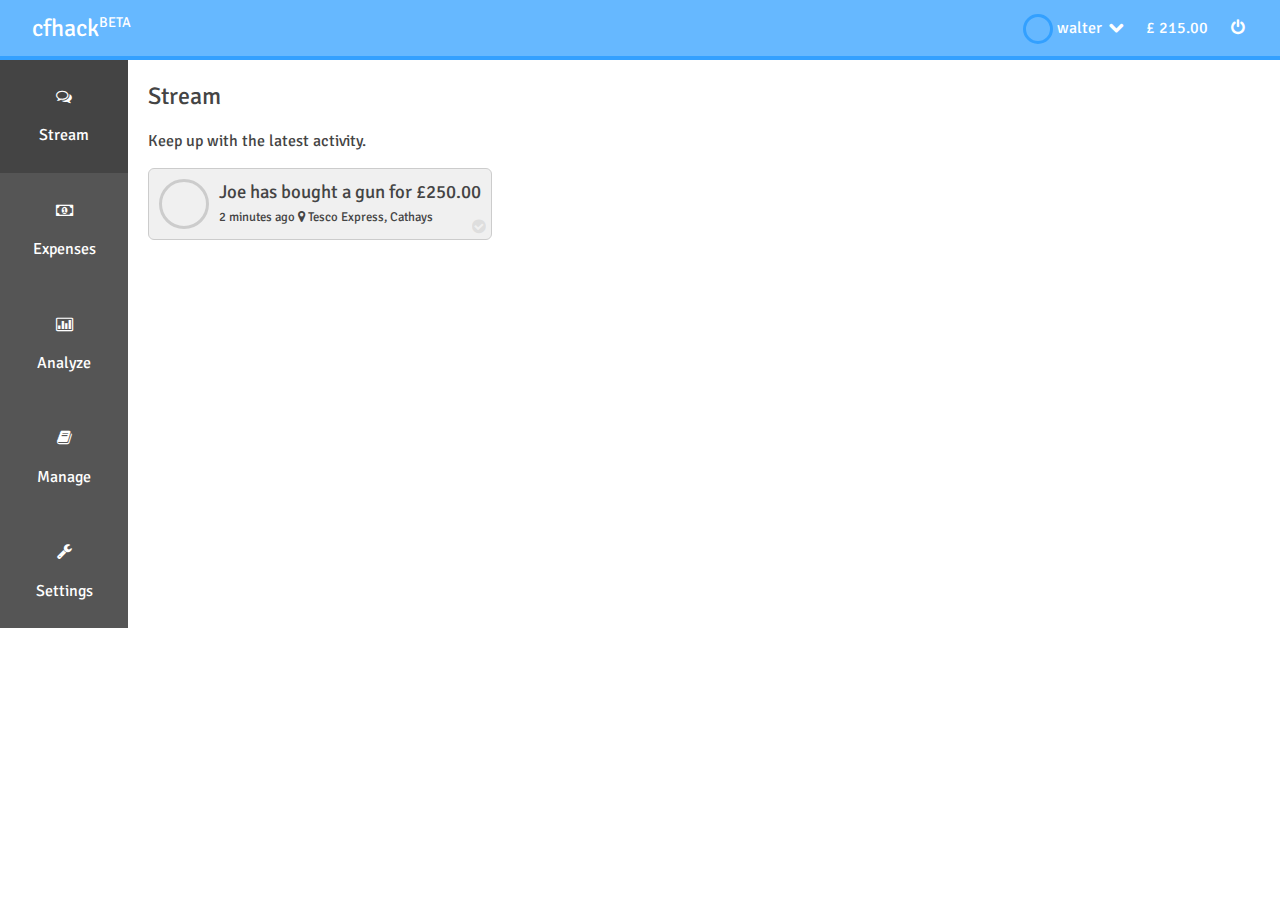
==== DDCH/template/index.html @ 466b89b8 "starting my branch" ====
<!DOCTYPE html>
<html lang="en">
<head>
	<meta charset=utf-8 />
	<title>makazi</title>
	<link rel="stylesheet" href="less/main.css">
</head>
<body>
	<div class='topbar'>
		<a class="brand" href="http://localhost/tobook.me/public/">cfhack<sup><small>BETA</small></sup></a>
		<nav>
			<ul class='nav menu'>
				<li>
					<span class="avatar" style="background: url('http://api.twitter.com/1/users/profile_image?screen_name=waltercfilho&size=bigger') no-repeat center center; background-size: 1.875em;"></span>
					<a href="#">walter <i class='icon-chevron-down'></i></a>
				</li>
				<li class='balance'>&pound; 215.00</li>
				<li class='balance'><a href="#"><i class='icon-off'></i></a></li>
			</ul>
		</nav>
	</div>
	<div class='app'>
		<div class='options'>
			<div class='option selected'>
				<p><i class='icon-comments-alt'></i></p>
				<p>Stream</p>
			</div>
			<div class='option'>
				<p><i class='icon-money'></i></p>
				<p>Expenses</p>
			</div>
			<div class='option'>
				<p><i class='icon-bar-chart'></i></p>
				<p>Analyze</p>
			</div>
			<div class='option'>
				<p><i class='icon-book'></i></p>
				<p>Manage</p>
			</div>
			<div class='option'>
				<p><i class='icon-wrench'></i></p>
				<p>Settings</p>
			</div>
		</div>
		<div class='content'>
			<h2>Stream</h2>
			<p>Keep up with the latest activity.</p>
			<div class='post'>
				<div class='post_options'>
					<span class="post_avatar" style="background: url('http://api.twitter.com/1/users/profile_image?screen_name=josephredfern&size=bigger') no-repeat center center; background-size: 3em;"></span>
				</div>
				<div class='post_content'>
					<div class='post_head'>
						<h3>Joe has bought a gun for &pound;250.00</h3>
						<small>2 minutes ago <i class='icon-map-marker'></i> Tesco Express, Cathays</small>
					</div>
				</div>
				<div class='post_actions'>
						<a href="#"><i class='icon-ok-sign'></i></a>
				</div>
			</div>
		</div>
	</div>
</body>
</html>
---- DDCH/template/less/main.css ----
@import 'normalize.css';@import 'http://fonts.googleapis.com/css?family=Signika:400,300';html,button,input,select,textarea{color:#222}body{font-size:1em;line-height:1.4}::-moz-selection{background:#b3d4fc;text-shadow:none}::selection{background:#b3d4fc;text-shadow:none}hr{display:block;height:1px;border:0;border-top:1px solid #ccc;margin:1em 0;padding:0}img{vertical-align:middle}fieldset{border:0;margin:0;padding:0}textarea{resize:vertical}.chromeframe{margin:.2em 0;background:#ccc;color:#000;padding:.2em 0}*{-webkit-font-smoothing:antialiased;-moz-box-sizing:border-box;-webkit-box-sizing:border-box;box-sizing:border-box}.ir{background-color:transparent;border:0;overflow:hidden;*text-indent:-9999px}.ir:before{content:"";display:block;width:0;height:100%}.hidden{display:none!important;visibility:hidden}.visuallyhidden{border:0;clip:rect(0 0 0 0);height:1px;margin:-1px;overflow:hidden;padding:0;position:absolute;width:1px}.visuallyhidden.focusable:active,.visuallyhidden.focusable:focus{clip:auto;height:auto;margin:0;overflow:visible;position:static;width:auto}.invisible{visibility:hidden}.clearfix:before,.clearfix:after{content:" ";display:table}.clearfix:after{clear:both}.clearfix{*zoom:1}@media print{*{background:transparent!important;color:#000!important;box-shadow:none!important;text-shadow:none!important}a,a:visited{text-decoration:underline}a[href]:after{content:" (" attr(href) ")"}abbr[title]:after{content:" (" attr(title) ")"}.ir a:after,a[href^="javascript:"]:after,a[href^="#"]:after{content:""}pre,blockquote{border:1px solid #999;page-break-inside:avoid}thead{display:table-header-group}tr,img{page-break-inside:avoid}img{max-width:100%!important}@page{margin:.5cm}p,h2,h3{orphans:3;widows:3}h2,h3{page-break-after:avoid}}.cover{-webkit-background-size:cover;-moz-background-size:cover;background-size:cover;-o-background-size:cover}*{-webkit-font-smoothing:antialiased;-moz-box-sizing:border-box;-webkit-box-sizing:border-box;box-sizing:border-box}.row{width:100%;overflow:hidden;padding-bottom:.625em}.row:last-child{padding-bottom:0}.col{overflow:hidden;float:left;margin-left:1.041666666%}@media only screen and (max-width:480px){.col{margin:0!important;width:100%!important}}.col:first-child{margin-left:0}.span1{width:7.378472223%}.span2{width:15.798611112%}.span3{width:24.218750001%}.span4{width:32.638888890000004%}.span5{width:41.059027779%}.span6{width:49.479166668000005%}.span7{width:57.899305557%}.span8{width:66.319444446%}.span9{width:74.73958333499999%}.span10{width:83.159722224%}.span11{width:91.579861113%}.span12{width:100%}/*!
 *  Font Awesome 3.0.2
 *  the iconic font designed for use with Twitter Bootstrap
 *  -------------------------------------------------------
 *  The full suite of pictographic icons, examples, and documentation
 *  can be found at: http://fortawesome.github.com/Font-Awesome/
 *
 *  License
 *  -------------------------------------------------------
 *  - The Font Awesome font is licensed under the SIL Open Font License - http://scripts.sil.org/OFL
 *  - Font Awesome CSS, LESS, and SASS files are licensed under the MIT License -
 *    http://opensource.org/licenses/mit-license.html
 *  - The Font Awesome pictograms are licensed under the CC BY 3.0 License - http://creativecommons.org/licenses/by/3.0/
 *  - Attribution is no longer required in Font Awesome 3.0, but much appreciated:
 *    "Font Awesome by Dave Gandy - http://fortawesome.github.com/Font-Awesome"

 *  Contact
 *  -------------------------------------------------------
 *  Email: dave@davegandy.com
 *  Twitter: http://twitter.com/fortaweso_me
 *  Work: Lead Product Designer @ http://kyruus.com
 */.icon-large{font-size:1.3333333333333333em;margin-top:-4px;padding-top:3px;margin-bottom:-4px;padding-bottom:3px;vertical-align:middle}.nav [class^="icon-"],.nav [class*=" icon-"]{vertical-align:inherit;margin-top:-4px;padding-top:3px;margin-bottom:-4px;padding-bottom:3px}.nav [class^="icon-"].icon-large,.nav [class*=" icon-"].icon-large{vertical-align:-25%}.nav-pills [class^="icon-"].icon-large,.nav-tabs [class^="icon-"].icon-large,.nav-pills [class*=" icon-"].icon-large,.nav-tabs [class*=" icon-"].icon-large{line-height:.75em;margin-top:-7px;padding-top:5px;margin-bottom:-5px;padding-bottom:4px}.btn [class^="icon-"].pull-left,.btn [class*=" icon-"].pull-left,.btn [class^="icon-"].pull-right,.btn [class*=" icon-"].pull-right{vertical-align:inherit}.btn [class^="icon-"].icon-large,.btn [class*=" icon-"].icon-large{margin-top:-0.5em}a [class^="icon-"],a [class*=" icon-"]{cursor:pointer}ul.icons{text-indent:-1.5em;margin-left:3em}.icon-glass{*zoom:expression(this.runtimeStyle['zoom'] = '1',this.innerHTML = '&#xf000;')}.icon-music{*zoom:expression(this.runtimeStyle['zoom'] = '1',this.innerHTML = '&#xf001;')}.icon-search{*zoom:expression(this.runtimeStyle['zoom'] = '1',this.innerHTML = '&#xf002;')}.icon-envelope{*zoom:expression(this.runtimeStyle['zoom'] = '1',this.innerHTML = '&#xf003;')}.icon-heart{*zoom:expression(this.runtimeStyle['zoom'] = '1',this.innerHTML = '&#xf004;')}.icon-star{*zoom:expression(this.runtimeStyle['zoom'] = '1',this.innerHTML = '&#xf005;')}.icon-star-empty{*zoom:expression(this.runtimeStyle['zoom'] = '1',this.innerHTML = '&#xf006;')}.icon-user{*zoom:expression(this.runtimeStyle['zoom'] = '1',this.innerHTML = '&#xf007;')}.icon-film{*zoom:expression(this.runtimeStyle['zoom'] = '1',this.innerHTML = '&#xf008;')}.icon-th-large{*zoom:expression(this.runtimeStyle['zoom'] = '1',this.innerHTML = '&#xf009;')}.icon-th{*zoom:expression(this.runtimeStyle['zoom'] = '1',this.innerHTML = '&#xf00a;')}.icon-th-list{*zoom:expression(this.runtimeStyle['zoom'] = '1',this.innerHTML = '&#xf00b;')}.icon-ok{*zoom:expression(this.runtimeStyle['zoom'] = '1',this.innerHTML = '&#xf00c;')}.icon-remove{*zoom:expression(this.runtimeStyle['zoom'] = '1',this.innerHTML = '&#xf00d;')}.icon-zoom-in{*zoom:expression(this.runtimeStyle['zoom'] = '1',this.innerHTML = '&#xf00e;')}.icon-zoom-out{*zoom:expression(this.runtimeStyle['zoom'] = '1',this.innerHTML = '&#xf010;')}.icon-off{*zoom:expression(this.runtimeStyle['zoom'] = '1',this.innerHTML = '&#xf011;')}.icon-signal{*zoom:expression(this.runtimeStyle['zoom'] = '1',this.innerHTML = '&#xf012;')}.icon-cog{*zoom:expression(this.runtimeStyle['zoom'] = '1',this.innerHTML = '&#xf013;')}.icon-trash{*zoom:expression(this.runtimeStyle['zoom'] = '1',this.innerHTML = '&#xf014;')}.icon-home{*zoom:expression(this.runtimeStyle['zoom'] = '1',this.innerHTML = '&#xf015;')}.icon-file{*zoom:expression(this.runtimeStyle['zoom'] = '1',this.innerHTML = '&#xf016;')}.icon-time{*zoom:expression(this.runtimeStyle['zoom'] = '1',this.innerHTML = '&#xf017;')}.icon-road{*zoom:expression(this.runtimeStyle['zoom'] = '1',this.innerHTML = '&#xf018;')}.icon-download-alt{*zoom:expression(this.runtimeStyle['zoom'] = '1',this.innerHTML = '&#xf019;')}.icon-download{*zoom:expression(this.runtimeStyle['zoom'] = '1',this.innerHTML = '&#xf01a;')}.icon-upload{*zoom:expression(this.runtimeStyle['zoom'] = '1',this.innerHTML = '&#xf01b;')}.icon-inbox{*zoom:expression(this.runtimeStyle['zoom'] = '1',this.innerHTML = '&#xf01c;')}.icon-play-circle{*zoom:expression(this.runtimeStyle['zoom'] = '1',this.innerHTML = '&#xf01d;')}.icon-repeat{*zoom:expression(this.runtimeStyle['zoom'] = '1',this.innerHTML = '&#xf01e;')}.icon-refresh{*zoom:expression(this.runtimeStyle['zoom'] = '1',this.innerHTML = '&#xf021;')}.icon-list-alt{*zoom:expression(this.runtimeStyle['zoom'] = '1',this.innerHTML = '&#xf022;')}.icon-lock{*zoom:expression(this.runtimeStyle['zoom'] = '1',this.innerHTML = '&#xf023;')}.icon-flag{*zoom:expression(this.runtimeStyle['zoom'] = '1',this.innerHTML = '&#xf024;')}.icon-headphones{*zoom:expression(this.runtimeStyle['zoom'] = '1',this.innerHTML = '&#xf025;')}.icon-volume-off{*zoom:expression(this.runtimeStyle['zoom'] = '1',this.innerHTML = '&#xf026;')}.icon-volume-down{*zoom:expression(this.runtimeStyle['zoom'] = '1',this.innerHTML = '&#xf027;')}.icon-volume-up{*zoom:expression(this.runtimeStyle['zoom'] = '1',this.innerHTML = '&#xf028;')}.icon-qrcode{*zoom:expression(this.runtimeStyle['zoom'] = '1',this.innerHTML = '&#xf029;')}.icon-barcode{*zoom:expression(this.runtimeStyle['zoom'] = '1',this.innerHTML = '&#xf02a;')}.icon-tag{*zoom:expression(this.runtimeStyle['zoom'] = '1',this.innerHTML = '&#xf02b;')}.icon-tags{*zoom:expression(this.runtimeStyle['zoom'] = '1',this.innerHTML = '&#xf02c;')}.icon-book{*zoom:expression(this.runtimeStyle['zoom'] = '1',this.innerHTML = '&#xf02d;')}.icon-bookmark{*zoom:expression(this.runtimeStyle['zoom'] = '1',this.innerHTML = '&#xf02e;')}.icon-print{*zoom:expression(this.runtimeStyle['zoom'] = '1',this.innerHTML = '&#xf02f;')}.icon-camera{*zoom:expression(this.runtimeStyle['zoom'] = '1',this.innerHTML = '&#xf030;')}.icon-font{*zoom:expression(this.runtimeStyle['zoom'] = '1',this.innerHTML = '&#xf031;')}.icon-bold{*zoom:expression(this.runtimeStyle['zoom'] = '1',this.innerHTML = '&#xf032;')}.icon-italic{*zoom:expression(this.runtimeStyle['zoom'] = '1',this.innerHTML = '&#xf033;')}.icon-text-height{*zoom:expression(this.runtimeStyle['zoom'] = '1',this.innerHTML = '&#xf034;')}.icon-text-width{*zoom:expression(this.runtimeStyle['zoom'] = '1',this.innerHTML = '&#xf035;')}.icon-align-left{*zoom:expression(this.runtimeStyle['zoom'] = '1',this.innerHTML = '&#xf036;')}.icon-align-center{*zoom:expression(this.runtimeStyle['zoom'] = '1',this.innerHTML = '&#xf037;')}.icon-align-right{*zoom:expression(this.runtimeStyle['zoom'] = '1',this.innerHTML = '&#xf038;')}.icon-align-justify{*zoom:expression(this.runtimeStyle['zoom'] = '1',this.innerHTML = '&#xf039;')}.icon-list{*zoom:expression(this.runtimeStyle['zoom'] = '1',this.innerHTML = '&#xf03a;')}.icon-indent-left{*zoom:expression(this.runtimeStyle['zoom'] = '1',this.innerHTML = '&#xf03b;')}.icon-indent-right{*zoom:expression(this.runtimeStyle['zoom'] = '1',this.innerHTML = '&#xf03c;')}.icon-facetime-video{*zoom:expression(this.runtimeStyle['zoom'] = '1',this.innerHTML = '&#xf03d;')}.icon-picture{*zoom:expression(this.runtimeStyle['zoom'] = '1',this.innerHTML = '&#xf03e;')}.icon-pencil{*zoom:expression(this.runtimeStyle['zoom'] = '1',this.innerHTML = '&#xf040;')}.icon-map-marker{*zoom:expression(this.runtimeStyle['zoom'] = '1',this.innerHTML = '&#xf041;')}.icon-adjust{*zoom:expression(this.runtimeStyle['zoom'] = '1',this.innerHTML = '&#xf042;')}.icon-tint{*zoom:expression(this.runtimeStyle['zoom'] = '1',this.innerHTML = '&#xf043;')}.icon-edit{*zoom:expression(this.runtimeStyle['zoom'] = '1',this.innerHTML = '&#xf044;')}.icon-share{*zoom:expression(this.runtimeStyle['zoom'] = '1',this.innerHTML = '&#xf045;')}.icon-check{*zoom:expression(this.runtimeStyle['zoom'] = '1',this.innerHTML = '&#xf046;')}.icon-move{*zoom:expression(this.runtimeStyle['zoom'] = '1',this.innerHTML = '&#xf047;')}.icon-step-backward{*zoom:expression(this.runtimeStyle['zoom'] = '1',this.innerHTML = '&#xf048;')}.icon-fast-backward{*zoom:expression(this.runtimeStyle['zoom'] = '1',this.innerHTML = '&#xf049;')}.icon-backward{*zoom:expression(this.runtimeStyle['zoom'] = '1',this.innerHTML = '&#xf04a;')}.icon-play{*zoom:expression(this.runtimeStyle['zoom'] = '1',this.innerHTML = '&#xf04b;')}.icon-pause{*zoom:expression(this.runtimeStyle['zoom'] = '1',this.innerHTML = '&#xf04c;')}.icon-stop{*zoom:expression(this.runtimeStyle['zoom'] = '1',this.innerHTML = '&#xf04d;')}.icon-forward{*zoom:expression(this.runtimeStyle['zoom'] = '1',this.innerHTML = '&#xf04e;')}.icon-fast-forward{*zoom:expression(this.runtimeStyle['zoom'] = '1',this.innerHTML = '&#xf050;')}.icon-step-forward{*zoom:expression(this.runtimeStyle['zoom'] = '1',this.innerHTML = '&#xf051;')}.icon-eject{*zoom:expression(this.runtimeStyle['zoom'] = '1',this.innerHTML = '&#xf052;')}.icon-chevron-left{*zoom:expression(this.runtimeStyle['zoom'] = '1',this.innerHTML = '&#xf053;')}.icon-chevron-right{*zoom:expression(this.runtimeStyle['zoom'] = '1',this.innerHTML = '&#xf054;')}.icon-plus-sign{*zoom:expression(this.runtimeStyle['zoom'] = '1',this.innerHTML = '&#xf055;')}.icon-minus-sign{*zoom:expression(this.runtimeStyle['zoom'] = '1',this.innerHTML = '&#xf056;')}.icon-remove-sign{*zoom:expression(this.runtimeStyle['zoom'] = '1',this.innerHTML = '&#xf057;')}.icon-ok-sign{*zoom:expression(this.runtimeStyle['zoom'] = '1',this.innerHTML = '&#xf058;')}.icon-question-sign{*zoom:expression(this.runtimeStyle['zoom'] = '1',this.innerHTML = '&#xf059;')}.icon-info-sign{*zoom:expression(this.runtimeStyle['zoom'] = '1',this.innerHTML = '&#xf05a;')}.icon-screenshot{*zoom:expression(this.runtimeStyle['zoom'] = '1',this.innerHTML = '&#xf05b;')}.icon-remove-circle{*zoom:expression(this.runtimeStyle['zoom'] = '1',this.innerHTML = '&#xf05c;')}.icon-ok-circle{*zoom:expression(this.runtimeStyle['zoom'] = '1',this.innerHTML = '&#xf05d;')}.icon-ban-circle{*zoom:expression(this.runtimeStyle['zoom'] = '1',this.innerHTML = '&#xf05e;')}.icon-arrow-left{*zoom:expression(this.runtimeStyle['zoom'] = '1',this.innerHTML = '&#xf060;')}.icon-arrow-right{*zoom:expression(this.runtimeStyle['zoom'] = '1',this.innerHTML = '&#xf061;')}.icon-arrow-up{*zoom:expression(this.runtimeStyle['zoom'] = '1',this.innerHTML = '&#xf062;')}.icon-arrow-down{*zoom:expression(this.runtimeStyle['zoom'] = '1',this.innerHTML = '&#xf063;')}.icon-share-alt{*zoom:expression(this.runtimeStyle['zoom'] = '1',this.innerHTML = '&#xf064;')}.icon-resize-full{*zoom:expression(this.runtimeStyle['zoom'] = '1',this.innerHTML = '&#xf065;')}.icon-resize-small{*zoom:expression(this.runtimeStyle['zoom'] = '1',this.innerHTML = '&#xf066;')}.icon-plus{*zoom:expression(this.runtimeStyle['zoom'] = '1',this.innerHTML = '&#xf067;')}.icon-minus{*zoom:expression(this.runtimeStyle['zoom'] = '1',this.innerHTML = '&#xf068;')}.icon-asterisk{*zoom:expression(this.runtimeStyle['zoom'] = '1',this.innerHTML = '&#xf069;')}.icon-exclamation-sign{*zoom:expression(this.runtimeStyle['zoom'] = '1',this.innerHTML = '&#xf06a;')}.icon-gift{*zoom:expression(this.runtimeStyle['zoom'] = '1',this.innerHTML = '&#xf06b;')}.icon-leaf{*zoom:expression(this.runtimeStyle['zoom'] = '1',this.innerHTML = '&#xf06c;')}.icon-fire{*zoom:expression(this.runtimeStyle['zoom'] = '1',this.innerHTML = '&#xf06d;')}.icon-eye-open{*zoom:expression(this.runtimeStyle['zoom'] = '1',this.innerHTML = '&#xf06e;')}.icon-eye-close{*zoom:expression(this.runtimeStyle['zoom'] = '1',this.innerHTML = '&#xf070;')}.icon-warning-sign{*zoom:expression(this.runtimeStyle['zoom'] = '1',this.innerHTML = '&#xf071;')}.icon-plane{*zoom:expression(this.runtimeStyle['zoom'] = '1',this.innerHTML = '&#xf072;')}.icon-calendar{*zoom:expression(this.runtimeStyle['zoom'] = '1',this.innerHTML = '&#xf073;')}.icon-random{*zoom:expression(this.runtimeStyle['zoom'] = '1',this.innerHTML = '&#xf074;')}.icon-comment{*zoom:expression(this.runtimeStyle['zoom'] = '1',this.innerHTML = '&#xf075;')}.icon-magnet{*zoom:expression(this.runtimeStyle['zoom'] = '1',this.innerHTML = '&#xf076;')}.icon-chevron-up{*zoom:expression(this.runtimeStyle['zoom'] = '1',this.innerHTML = '&#xf077;')}.icon-chevron-down{*zoom:expression(this.runtimeStyle['zoom'] = '1',this.innerHTML = '&#xf078;')}.icon-retweet{*zoom:expression(this.runtimeStyle['zoom'] = '1',this.innerHTML = '&#xf079;')}.icon-shopping-cart{*zoom:expression(this.runtimeStyle['zoom'] = '1',this.innerHTML = '&#xf07a;')}.icon-folder-close{*zoom:expression(this.runtimeStyle['zoom'] = '1',this.innerHTML = '&#xf07b;')}.icon-folder-open{*zoom:expression(this.runtimeStyle['zoom'] = '1',this.innerHTML = '&#xf07c;')}.icon-resize-vertical{*zoom:expression(this.runtimeStyle['zoom'] = '1',this.innerHTML = '&#xf07d;')}.icon-resize-horizontal{*zoom:expression(this.runtimeStyle['zoom'] = '1',this.innerHTML = '&#xf07e;')}.icon-bar-chart{*zoom:expression(this.runtimeStyle['zoom'] = '1',this.innerHTML = '&#xf080;')}.icon-twitter-sign{*zoom:expression(this.runtimeStyle['zoom'] = '1',this.innerHTML = '&#xf081;')}.icon-facebook-sign{*zoom:expression(this.runtimeStyle['zoom'] = '1',this.innerHTML = '&#xf082;')}.icon-camera-retro{*zoom:expression(this.runtimeStyle['zoom'] = '1',this.innerHTML = '&#xf083;')}.icon-key{*zoom:expression(this.runtimeStyle['zoom'] = '1',this.innerHTML = '&#xf084;')}.icon-cogs{*zoom:expression(this.runtimeStyle['zoom'] = '1',this.innerHTML = '&#xf085;')}.icon-comments{*zoom:expression(this.runtimeStyle['zoom'] = '1',this.innerHTML = '&#xf086;')}.icon-thumbs-up{*zoom:expression(this.runtimeStyle['zoom'] = '1',this.innerHTML = '&#xf087;')}.icon-thumbs-down{*zoom:expression(this.runtimeStyle['zoom'] = '1',this.innerHTML = '&#xf088;')}.icon-star-half{*zoom:expression(this.runtimeStyle['zoom'] = '1',this.innerHTML = '&#xf089;')}.icon-heart-empty{*zoom:expression(this.runtimeStyle['zoom'] = '1',this.innerHTML = '&#xf08a;')}.icon-signout{*zoom:expression(this.runtimeStyle['zoom'] = '1',this.innerHTML = '&#xf08b;')}.icon-linkedin-sign{*zoom:expression(this.runtimeStyle['zoom'] = '1',this.innerHTML = '&#xf08c;')}.icon-pushpin{*zoom:expression(this.runtimeStyle['zoom'] = '1',this.innerHTML = '&#xf08d;')}.icon-external-link{*zoom:expression(this.runtimeStyle['zoom'] = '1',this.innerHTML = '&#xf08e;')}.icon-signin{*zoom:expression(this.runtimeStyle['zoom'] = '1',this.innerHTML = '&#xf090;')}.icon-trophy{*zoom:expression(this.runtimeStyle['zoom'] = '1',this.innerHTML = '&#xf091;')}.icon-github-sign{*zoom:expression(this.runtimeStyle['zoom'] = '1',this.innerHTML = '&#xf092;')}.icon-upload-alt{*zoom:expression(this.runtimeStyle['zoom'] = '1',this.innerHTML = '&#xf093;')}.icon-lemon{*zoom:expression(this.runtimeStyle['zoom'] = '1',this.innerHTML = '&#xf094;')}.icon-phone{*zoom:expression(this.runtimeStyle['zoom'] = '1',this.innerHTML = '&#xf095;')}.icon-check-empty{*zoom:expression(this.runtimeStyle['zoom'] = '1',this.innerHTML = '&#xf096;')}.icon-bookmark-empty{*zoom:expression(this.runtimeStyle['zoom'] = '1',this.innerHTML = '&#xf097;')}.icon-phone-sign{*zoom:expression(this.runtimeStyle['zoom'] = '1',this.innerHTML = '&#xf098;')}.icon-twitter{*zoom:expression(this.runtimeStyle['zoom'] = '1',this.innerHTML = '&#xf099;')}.icon-facebook{*zoom:expression(this.runtimeStyle['zoom'] = '1',this.innerHTML = '&#xf09a;')}.icon-github{*zoom:expression(this.runtimeStyle['zoom'] = '1',this.innerHTML = '&#xf09b;')}.icon-unlock{*zoom:expression(this.runtimeStyle['zoom'] = '1',this.innerHTML = '&#xf09c;')}.icon-credit-card{*zoom:expression(this.runtimeStyle['zoom'] = '1',this.innerHTML = '&#xf09d;')}.icon-rss{*zoom:expression(this.runtimeStyle['zoom'] = '1',this.innerHTML = '&#xf09e;')}.icon-hdd{*zoom:expression(this.runtimeStyle['zoom'] = '1',this.innerHTML = '&#xf0a0;')}.icon-bullhorn{*zoom:expression(this.runtimeStyle['zoom'] = '1',this.innerHTML = '&#xf0a1;')}.icon-bell{*zoom:expression(this.runtimeStyle['zoom'] = '1',this.innerHTML = '&#xf0a2;')}.icon-certificate{*zoom:expression(this.runtimeStyle['zoom'] = '1',this.innerHTML = '&#xf0a3;')}.icon-hand-right{*zoom:expression(this.runtimeStyle['zoom'] = '1',this.innerHTML = '&#xf0a4;')}.icon-hand-left{*zoom:expression(this.runtimeStyle['zoom'] = '1',this.innerHTML = '&#xf0a5;')}.icon-hand-up{*zoom:expression(this.runtimeStyle['zoom'] = '1',this.innerHTML = '&#xf0a6;')}.icon-hand-down{*zoom:expression(this.runtimeStyle['zoom'] = '1',this.innerHTML = '&#xf0a7;')}.icon-circle-arrow-left{*zoom:expression(this.runtimeStyle['zoom'] = '1',this.innerHTML = '&#xf0a8;')}.icon-circle-arrow-right{*zoom:expression(this.runtimeStyle['zoom'] = '1',this.innerHTML = '&#xf0a9;')}.icon-circle-arrow-up{*zoom:expression(this.runtimeStyle['zoom'] = '1',this.innerHTML = '&#xf0aa;')}.icon-circle-arrow-down{*zoom:expression(this.runtimeStyle['zoom'] = '1',this.innerHTML = '&#xf0ab;')}.icon-globe{*zoom:expression(this.runtimeStyle['zoom'] = '1',this.innerHTML = '&#xf0ac;')}.icon-wrench{*zoom:expression(this.runtimeStyle['zoom'] = '1',this.innerHTML = '&#xf0ad;')}.icon-tasks{*zoom:expression(this.runtimeStyle['zoom'] = '1',this.innerHTML = '&#xf0ae;')}.icon-filter{*zoom:expression(this.runtimeStyle['zoom'] = '1',this.innerHTML = '&#xf0b0;')}.icon-briefcase{*zoom:expression(this.runtimeStyle['zoom'] = '1',this.innerHTML = '&#xf0b1;')}.icon-fullscreen{*zoom:expression(this.runtimeStyle['zoom'] = '1',this.innerHTML = '&#xf0b2;')}.icon-group{*zoom:expression(this.runtimeStyle['zoom'] = '1',this.innerHTML = '&#xf0c0;')}.icon-link{*zoom:expression(this.runtimeStyle['zoom'] = '1',this.innerHTML = '&#xf0c1;')}.icon-cloud{*zoom:expression(this.runtimeStyle['zoom'] = '1',this.innerHTML = '&#xf0c2;')}.icon-beaker{*zoom:expression(this.runtimeStyle['zoom'] = '1',this.innerHTML = '&#xf0c3;')}.icon-cut{*zoom:expression(this.runtimeStyle['zoom'] = '1',this.innerHTML = '&#xf0c4;')}.icon-copy{*zoom:expression(this.runtimeStyle['zoom'] = '1',this.innerHTML = '&#xf0c5;')}.icon-paper-clip{*zoom:expression(this.runtimeStyle['zoom'] = '1',this.innerHTML = '&#xf0c6;')}.icon-save{*zoom:expression(this.runtimeStyle['zoom'] = '1',this.innerHTML = '&#xf0c7;')}.icon-sign-blank{*zoom:expression(this.runtimeStyle['zoom'] = '1',this.innerHTML = '&#xf0c8;')}.icon-reorder{*zoom:expression(this.runtimeStyle['zoom'] = '1',this.innerHTML = '&#xf0c9;')}.icon-list-ul{*zoom:expression(this.runtimeStyle['zoom'] = '1',this.innerHTML = '&#xf0ca;')}.icon-list-ol{*zoom:expression(this.runtimeStyle['zoom'] = '1',this.innerHTML = '&#xf0cb;')}.icon-strikethrough{*zoom:expression(this.runtimeStyle['zoom'] = '1',this.innerHTML = '&#xf0cc;')}.icon-underline{*zoom:expression(this.runtimeStyle['zoom'] = '1',this.innerHTML = '&#xf0cd;')}.icon-table{*zoom:expression(this.runtimeStyle['zoom'] = '1',this.innerHTML = '&#xf0ce;')}.icon-magic{*zoom:expression(this.runtimeStyle['zoom'] = '1',this.innerHTML = '&#xf0d0;')}.icon-truck{*zoom:expression(this.runtimeStyle['zoom'] = '1',this.innerHTML = '&#xf0d1;')}.icon-pinterest{*zoom:expression(this.runtimeStyle['zoom'] = '1',this.innerHTML = '&#xf0d2;')}.icon-pinterest-sign{*zoom:expression(this.runtimeStyle['zoom'] = '1',this.innerHTML = '&#xf0d3;')}.icon-google-plus-sign{*zoom:expression(this.runtimeStyle['zoom'] = '1',this.innerHTML = '&#xf0d4;')}.icon-google-plus{*zoom:expression(this.runtimeStyle['zoom'] = '1',this.innerHTML = '&#xf0d5;')}.icon-money{*zoom:expression(this.runtimeStyle['zoom'] = '1',this.innerHTML = '&#xf0d6;')}.icon-caret-down{*zoom:expression(this.runtimeStyle['zoom'] = '1',this.innerHTML = '&#xf0d7;')}.icon-caret-up{*zoom:expression(this.runtimeStyle['zoom'] = '1',this.innerHTML = '&#xf0d8;')}.icon-caret-left{*zoom:expression(this.runtimeStyle['zoom'] = '1',this.innerHTML = '&#xf0d9;')}.icon-caret-right{*zoom:expression(this.runtimeStyle['zoom'] = '1',this.innerHTML = '&#xf0da;')}.icon-columns{*zoom:expression(this.runtimeStyle['zoom'] = '1',this.innerHTML = '&#xf0db;')}.icon-sort{*zoom:expression(this.runtimeStyle['zoom'] = '1',this.innerHTML = '&#xf0dc;')}.icon-sort-down{*zoom:expression(this.runtimeStyle['zoom'] = '1',this.innerHTML = '&#xf0dd;')}.icon-sort-up{*zoom:expression(this.runtimeStyle['zoom'] = '1',this.innerHTML = '&#xf0de;')}.icon-envelope-alt{*zoom:expression(this.runtimeStyle['zoom'] = '1',this.innerHTML = '&#xf0e0;')}.icon-linkedin{*zoom:expression(this.runtimeStyle['zoom'] = '1',this.innerHTML = '&#xf0e1;')}.icon-undo{*zoom:expression(this.runtimeStyle['zoom'] = '1',this.innerHTML = '&#xf0e2;')}.icon-legal{*zoom:expression(this.runtimeStyle['zoom'] = '1',this.innerHTML = '&#xf0e3;')}.icon-dashboard{*zoom:expression(this.runtimeStyle['zoom'] = '1',this.innerHTML = '&#xf0e4;')}.icon-comment-alt{*zoom:expression(this.runtimeStyle['zoom'] = '1',this.innerHTML = '&#xf0e5;')}.icon-comments-alt{*zoom:expression(this.runtimeStyle['zoom'] = '1',this.innerHTML = '&#xf0e6;')}.icon-bolt{*zoom:expression(this.runtimeStyle['zoom'] = '1',this.innerHTML = '&#xf0e7;')}.icon-sitemap{*zoom:expression(this.runtimeStyle['zoom'] = '1',this.innerHTML = '&#xf0e8;')}.icon-umbrella{*zoom:expression(this.runtimeStyle['zoom'] = '1',this.innerHTML = '&#xf0e9;')}.icon-paste{*zoom:expression(this.runtimeStyle['zoom'] = '1',this.innerHTML = '&#xf0ea;')}.icon-lightbulb{*zoom:expression(this.runtimeStyle['zoom'] = '1',this.innerHTML = '&#xf0eb;')}.icon-exchange{*zoom:expression(this.runtimeStyle['zoom'] = '1',this.innerHTML = '&#xf0ec;')}.icon-cloud-download{*zoom:expression(this.runtimeStyle['zoom'] = '1',this.innerHTML = '&#xf0ed;')}.icon-cloud-upload{*zoom:expression(this.runtimeStyle['zoom'] = '1',this.innerHTML = '&#xf0ee;')}.icon-user-md{*zoom:expression(this.runtimeStyle['zoom'] = '1',this.innerHTML = '&#xf0f0;')}.icon-stethoscope{*zoom:expression(this.runtimeStyle['zoom'] = '1',this.innerHTML = '&#xf0f1;')}.icon-suitcase{*zoom:expression(this.runtimeStyle['zoom'] = '1',this.innerHTML = '&#xf0f2;')}.icon-bell-alt{*zoom:expression(this.runtimeStyle['zoom'] = '1',this.innerHTML = '&#xf0f3;')}.icon-coffee{*zoom:expression(this.runtimeStyle['zoom'] = '1',this.innerHTML = '&#xf0f4;')}.icon-food{*zoom:expression(this.runtimeStyle['zoom'] = '1',this.innerHTML = '&#xf0f5;')}.icon-file-alt{*zoom:expression(this.runtimeStyle['zoom'] = '1',this.innerHTML = '&#xf0f6;')}.icon-building{*zoom:expression(this.runtimeStyle['zoom'] = '1',this.innerHTML = '&#xf0f7;')}.icon-hospital{*zoom:expression(this.runtimeStyle['zoom'] = '1',this.innerHTML = '&#xf0f8;')}.icon-ambulance{*zoom:expression(this.runtimeStyle['zoom'] = '1',this.innerHTML = '&#xf0f9;')}.icon-medkit{*zoom:expression(this.runtimeStyle['zoom'] = '1',this.innerHTML = '&#xf0fa;')}.icon-fighter-jet{*zoom:expression(this.runtimeStyle['zoom'] = '1',this.innerHTML = '&#xf0fb;')}.icon-beer{*zoom:expression(this.runtimeStyle['zoom'] = '1',this.innerHTML = '&#xf0fc;')}.icon-h-sign{*zoom:expression(this.runtimeStyle['zoom'] = '1',this.innerHTML = '&#xf0fd;')}.icon-plus-sign-alt{*zoom:expression(this.runtimeStyle['zoom'] = '1',this.innerHTML = '&#xf0fe;')}.icon-double-angle-left{*zoom:expression(this.runtimeStyle['zoom'] = '1',this.innerHTML = '&#xf100;')}.icon-double-angle-right{*zoom:expression(this.runtimeStyle['zoom'] = '1',this.innerHTML = '&#xf101;')}.icon-double-angle-up{*zoom:expression(this.runtimeStyle['zoom'] = '1',this.innerHTML = '&#xf102;')}.icon-double-angle-down{*zoom:expression(this.runtimeStyle['zoom'] = '1',this.innerHTML = '&#xf103;')}.icon-angle-left{*zoom:expression(this.runtimeStyle['zoom'] = '1',this.innerHTML = '&#xf104;')}.icon-angle-right{*zoom:expression(this.runtimeStyle['zoom'] = '1',this.innerHTML = '&#xf105;')}.icon-angle-up{*zoom:expression(this.runtimeStyle['zoom'] = '1',this.innerHTML = '&#xf106;')}.icon-angle-down{*zoom:expression(this.runtimeStyle['zoom'] = '1',this.innerHTML = '&#xf107;')}.icon-desktop{*zoom:expression(this.runtimeStyle['zoom'] = '1',this.innerHTML = '&#xf108;')}.icon-laptop{*zoom:expression(this.runtimeStyle['zoom'] = '1',this.innerHTML = '&#xf109;')}.icon-tablet{*zoom:expression(this.runtimeStyle['zoom'] = '1',this.innerHTML = '&#xf10a;')}.icon-mobile-phone{*zoom:expression(this.runtimeStyle['zoom'] = '1',this.innerHTML = '&#xf10b;')}.icon-circle-blank{*zoom:expression(this.runtimeStyle['zoom'] = '1',this.innerHTML = '&#xf10c;')}.icon-quote-left{*zoom:expression(this.runtimeStyle['zoom'] = '1',this.innerHTML = '&#xf10d;')}.icon-quote-right{*zoom:expression(this.runtimeStyle['zoom'] = '1',this.innerHTML = '&#xf10e;')}.icon-spinner{*zoom:expression(this.runtimeStyle['zoom'] = '1',this.innerHTML = '&#xf110;')}.icon-circle{*zoom:expression(this.runtimeStyle['zoom'] = '1',this.innerHTML = '&#xf111;')}.icon-reply{*zoom:expression(this.runtimeStyle['zoom'] = '1',this.innerHTML = '&#xf112;')}.icon-github-alt{*zoom:expression(this.runtimeStyle['zoom'] = '1',this.innerHTML = '&#xf113;')}.icon-folder-close-alt{*zoom:expression(this.runtimeStyle['zoom'] = '1',this.innerHTML = '&#xf114;')}.icon-folder-open-alt{*zoom:expression(this.runtimeStyle['zoom'] = '1',this.innerHTML = '&#xf115;')}/*!
 *  Font Awesome 3.0.2
 *  the iconic font designed for use with Twitter Bootstrap
 *  -------------------------------------------------------
 *  The full suite of pictographic icons, examples, and documentation
 *  can be found at: http://fortawesome.github.com/Font-Awesome/
 *
 *  License
 *  -------------------------------------------------------
 *  - The Font Awesome font is licensed under the SIL Open Font License - http://scripts.sil.org/OFL
 *  - Font Awesome CSS, LESS, and SASS files are licensed under the MIT License -
 *    http://opensource.org/licenses/mit-license.html
 *  - The Font Awesome pictograms are licensed under the CC BY 3.0 License - http://creativecommons.org/licenses/by/3.0/
 *  - Attribution is no longer required in Font Awesome 3.0, but much appreciated:
 *    "Font Awesome by Dave Gandy - http://fortawesome.github.com/Font-Awesome"

 *  Contact
 *  -------------------------------------------------------
 *  Email: dave@davegandy.com
 *  Twitter: http://twitter.com/fortaweso_me
 *  Work: Lead Product Designer @ http://kyruus.com
 */@font-face{font-family:'FontAwesome';src:url('../font/fontawesome-webfont.eot?v=3.0.1');src:url('../font/fontawesome-webfont.eot?#iefix&v=3.0.1') format('embedded-opentype'),url('../font/fontawesome-webfont.woff?v=3.0.1') format('woff'),url('../font/fontawesome-webfont.ttf?v=3.0.1') format('truetype');font-weight:normal;font-style:normal}[class^="icon-"],[class*=" icon-"]{font-family:FontAwesome;font-weight:normal;font-style:normal;text-decoration:inherit;-webkit-font-smoothing:antialiased;display:inline;width:auto;height:auto;line-height:normal;vertical-align:baseline;background-image:none;background-position:0 0;background-repeat:repeat;margin-top:0}.icon-white,.nav-pills>.active>a>[class^="icon-"],.nav-pills>.active>a>[class*=" icon-"],.nav-list>.active>a>[class^="icon-"],.nav-list>.active>a>[class*=" icon-"],.navbar-inverse .nav>.active>a>[class^="icon-"],.navbar-inverse .nav>.active>a>[class*=" icon-"],.dropdown-menu>li>a:hover>[class^="icon-"],.dropdown-menu>li>a:hover>[class*=" icon-"],.dropdown-menu>.active>a>[class^="icon-"],.dropdown-menu>.active>a>[class*=" icon-"],.dropdown-submenu:hover>a>[class^="icon-"],.dropdown-submenu:hover>a>[class*=" icon-"]{background-image:none}[class^="icon-"]:before,[class*=" icon-"]:before{text-decoration:inherit;display:inline-block;speak:none}a [class^="icon-"],a [class*=" icon-"]{display:inline-block}.icon-large:before{vertical-align:-10%;font-size:1.3333333333333333em}.btn [class^="icon-"],.nav [class^="icon-"],.btn [class*=" icon-"],.nav [class*=" icon-"]{display:inline}.btn [class^="icon-"].icon-large,.nav [class^="icon-"].icon-large,.btn [class*=" icon-"].icon-large,.nav [class*=" icon-"].icon-large{line-height:.9em}.btn [class^="icon-"].icon-spin,.nav [class^="icon-"].icon-spin,.btn [class*=" icon-"].icon-spin,.nav [class*=" icon-"].icon-spin{display:inline-block}.nav-tabs [class^="icon-"],.nav-pills [class^="icon-"],.nav-tabs [class*=" icon-"],.nav-pills [class*=" icon-"],.nav-tabs [class^="icon-"].icon-large,.nav-pills [class^="icon-"].icon-large,.nav-tabs [class*=" icon-"].icon-large,.nav-pills [class*=" icon-"].icon-large{line-height:.9em}li [class^="icon-"],.nav li [class^="icon-"],li [class*=" icon-"],.nav li [class*=" icon-"]{display:inline-block;width:1.25em;text-align:center}li [class^="icon-"].icon-large,.nav li [class^="icon-"].icon-large,li [class*=" icon-"].icon-large,.nav li [class*=" icon-"].icon-large{width:1.5625em}ul.icons{list-style-type:none;text-indent:-0.75em}ul.icons li [class^="icon-"],ul.icons li [class*=" icon-"]{width:.75em}.icon-muted{color:#eee}.icon-border{border:solid 1px #eee;padding:.2em .25em .15em;-webkit-border-radius:3px;-moz-border-radius:3px;border-radius:3px}.icon-2x{font-size:2em}.icon-2x.icon-border{border-width:2px;-webkit-border-radius:4px;-moz-border-radius:4px;border-radius:4px}.icon-3x{font-size:3em}.icon-3x.icon-border{border-width:3px;-webkit-border-radius:5px;-moz-border-radius:5px;border-radius:5px}.icon-4x{font-size:4em}.icon-4x.icon-border{border-width:4px;-webkit-border-radius:6px;-moz-border-radius:6px;border-radius:6px}.pull-right{float:right}.pull-left{float:left}[class^="icon-"].pull-left,[class*=" icon-"].pull-left{margin-right:.3em}[class^="icon-"].pull-right,[class*=" icon-"].pull-right{margin-left:.3em}.btn [class^="icon-"].pull-left.icon-2x,.btn [class*=" icon-"].pull-left.icon-2x,.btn [class^="icon-"].pull-right.icon-2x,.btn [class*=" icon-"].pull-right.icon-2x{margin-top:.18em}.btn [class^="icon-"].icon-spin.icon-large,.btn [class*=" icon-"].icon-spin.icon-large{line-height:.8em}.btn.btn-small [class^="icon-"].pull-left.icon-2x,.btn.btn-small [class*=" icon-"].pull-left.icon-2x,.btn.btn-small [class^="icon-"].pull-right.icon-2x,.btn.btn-small [class*=" icon-"].pull-right.icon-2x{margin-top:.25em}.btn.btn-large [class^="icon-"],.btn.btn-large [class*=" icon-"]{margin-top:0}.btn.btn-large [class^="icon-"].pull-left.icon-2x,.btn.btn-large [class*=" icon-"].pull-left.icon-2x,.btn.btn-large [class^="icon-"].pull-right.icon-2x,.btn.btn-large [class*=" icon-"].pull-right.icon-2x{margin-top:.05em}.btn.btn-large [class^="icon-"].pull-left.icon-2x,.btn.btn-large [class*=" icon-"].pull-left.icon-2x{margin-right:.2em}.btn.btn-large [class^="icon-"].pull-right.icon-2x,.btn.btn-large [class*=" icon-"].pull-right.icon-2x{margin-left:.2em}.icon-spin{display:inline-block;-moz-animation:spin 2s infinite linear;-o-animation:spin 2s infinite linear;-webkit-animation:spin 2s infinite linear;animation:spin 2s infinite linear}@-moz-keyframes spin{0%{-moz-transform:rotate(0deg)}100%{-moz-transform:rotate(359deg)}}@-webkit-keyframes spin{0%{-webkit-transform:rotate(0deg)}100%{-webkit-transform:rotate(359deg)}}@-o-keyframes spin{0%{-o-transform:rotate(0deg)}100%{-o-transform:rotate(359deg)}}@-ms-keyframes spin{0%{-ms-transform:rotate(0deg)}100%{-ms-transform:rotate(359deg)}}@keyframes spin{0%{transform:rotate(0deg)}100%{transform:rotate(359deg)}}@-moz-document url-prefix(){.icon-spin{height:.9em}.btn .icon-spin{height:auto}.icon-spin.icon-large{height:1.25em}.btn .icon-spin.icon-large{height:.75em}}.icon-glass:before{content:"\f000"}.icon-music:before{content:"\f001"}.icon-search:before{content:"\f002"}.icon-envelope:before{content:"\f003"}.icon-heart:before{content:"\f004"}.icon-star:before{content:"\f005"}.icon-star-empty:before{content:"\f006"}.icon-user:before{content:"\f007"}.icon-film:before{content:"\f008"}.icon-th-large:before{content:"\f009"}.icon-th:before{content:"\f00a"}.icon-th-list:before{content:"\f00b"}.icon-ok:before{content:"\f00c"}.icon-remove:before{content:"\f00d"}.icon-zoom-in:before{content:"\f00e"}.icon-zoom-out:before{content:"\f010"}.icon-off:before{content:"\f011"}.icon-signal:before{content:"\f012"}.icon-cog:before{content:"\f013"}.icon-trash:before{content:"\f014"}.icon-home:before{content:"\f015"}.icon-file:before{content:"\f016"}.icon-time:before{content:"\f017"}.icon-road:before{content:"\f018"}.icon-download-alt:before{content:"\f019"}.icon-download:before{content:"\f01a"}.icon-upload:before{content:"\f01b"}.icon-inbox:before{content:"\f01c"}.icon-play-circle:before{content:"\f01d"}.icon-repeat:before{content:"\f01e"}.icon-refresh:before{content:"\f021"}.icon-list-alt:before{content:"\f022"}.icon-lock:before{content:"\f023"}.icon-flag:before{content:"\f024"}.icon-headphones:before{content:"\f025"}.icon-volume-off:before{content:"\f026"}.icon-volume-down:before{content:"\f027"}.icon-volume-up:before{content:"\f028"}.icon-qrcode:before{content:"\f029"}.icon-barcode:before{content:"\f02a"}.icon-tag:before{content:"\f02b"}.icon-tags:before{content:"\f02c"}.icon-book:before{content:"\f02d"}.icon-bookmark:before{content:"\f02e"}.icon-print:before{content:"\f02f"}.icon-camera:before{content:"\f030"}.icon-font:before{content:"\f031"}.icon-bold:before{content:"\f032"}.icon-italic:before{content:"\f033"}.icon-text-height:before{content:"\f034"}.icon-text-width:before{content:"\f035"}.icon-align-left:before{content:"\f036"}.icon-align-center:before{content:"\f037"}.icon-align-right:before{content:"\f038"}.icon-align-justify:before{content:"\f039"}.icon-list:before{content:"\f03a"}.icon-indent-left:before{content:"\f03b"}.icon-indent-right:before{content:"\f03c"}.icon-facetime-video:before{content:"\f03d"}.icon-picture:before{content:"\f03e"}.icon-pencil:before{content:"\f040"}.icon-map-marker:before{content:"\f041"}.icon-adjust:before{content:"\f042"}.icon-tint:before{content:"\f043"}.icon-edit:before{content:"\f044"}.icon-share:before{content:"\f045"}.icon-check:before{content:"\f046"}.icon-move:before{content:"\f047"}.icon-step-backward:before{content:"\f048"}.icon-fast-backward:before{content:"\f049"}.icon-backward:before{content:"\f04a"}.icon-play:before{content:"\f04b"}.icon-pause:before{content:"\f04c"}.icon-stop:before{content:"\f04d"}.icon-forward:before{content:"\f04e"}.icon-fast-forward:before{content:"\f050"}.icon-step-forward:before{content:"\f051"}.icon-eject:before{content:"\f052"}.icon-chevron-left:before{content:"\f053"}.icon-chevron-right:before{content:"\f054"}.icon-plus-sign:before{content:"\f055"}.icon-minus-sign:before{content:"\f056"}.icon-remove-sign:before{content:"\f057"}.icon-ok-sign:before{content:"\f058"}.icon-question-sign:before{content:"\f059"}.icon-info-sign:before{content:"\f05a"}.icon-screenshot:before{content:"\f05b"}.icon-remove-circle:before{content:"\f05c"}.icon-ok-circle:before{content:"\f05d"}.icon-ban-circle:before{content:"\f05e"}.icon-arrow-left:before{content:"\f060"}.icon-arrow-right:before{content:"\f061"}.icon-arrow-up:before{content:"\f062"}.icon-arrow-down:before{content:"\f063"}.icon-share-alt:before{content:"\f064"}.icon-resize-full:before{content:"\f065"}.icon-resize-small:before{content:"\f066"}.icon-plus:before{content:"\f067"}.icon-minus:before{content:"\f068"}.icon-asterisk:before{content:"\f069"}.icon-exclamation-sign:before{content:"\f06a"}.icon-gift:before{content:"\f06b"}.icon-leaf:before{content:"\f06c"}.icon-fire:before{content:"\f06d"}.icon-eye-open:before{content:"\f06e"}.icon-eye-close:before{content:"\f070"}.icon-warning-sign:before{content:"\f071"}.icon-plane:before{content:"\f072"}.icon-calendar:before{content:"\f073"}.icon-random:before{content:"\f074"}.icon-comment:before{content:"\f075"}.icon-magnet:before{content:"\f076"}.icon-chevron-up:before{content:"\f077"}.icon-chevron-down:before{content:"\f078"}.icon-retweet:before{content:"\f079"}.icon-shopping-cart:before{content:"\f07a"}.icon-folder-close:before{content:"\f07b"}.icon-folder-open:before{content:"\f07c"}.icon-resize-vertical:before{content:"\f07d"}.icon-resize-horizontal:before{content:"\f07e"}.icon-bar-chart:before{content:"\f080"}.icon-twitter-sign:before{content:"\f081"}.icon-facebook-sign:before{content:"\f082"}.icon-camera-retro:before{content:"\f083"}.icon-key:before{content:"\f084"}.icon-cogs:before{content:"\f085"}.icon-comments:before{content:"\f086"}.icon-thumbs-up:before{content:"\f087"}.icon-thumbs-down:before{content:"\f088"}.icon-star-half:before{content:"\f089"}.icon-heart-empty:before{content:"\f08a"}.icon-signout:before{content:"\f08b"}.icon-linkedin-sign:before{content:"\f08c"}.icon-pushpin:before{content:"\f08d"}.icon-external-link:before{content:"\f08e"}.icon-signin:before{content:"\f090"}.icon-trophy:before{content:"\f091"}.icon-github-sign:before{content:"\f092"}.icon-upload-alt:before{content:"\f093"}.icon-lemon:before{content:"\f094"}.icon-phone:before{content:"\f095"}.icon-check-empty:before{content:"\f096"}.icon-bookmark-empty:before{content:"\f097"}.icon-phone-sign:before{content:"\f098"}.icon-twitter:before{content:"\f099"}.icon-facebook:before{content:"\f09a"}.icon-github:before{content:"\f09b"}.icon-unlock:before{content:"\f09c"}.icon-credit-card:before{content:"\f09d"}.icon-rss:before{content:"\f09e"}.icon-hdd:before{content:"\f0a0"}.icon-bullhorn:before{content:"\f0a1"}.icon-bell:before{content:"\f0a2"}.icon-certificate:before{content:"\f0a3"}.icon-hand-right:before{content:"\f0a4"}.icon-hand-left:before{content:"\f0a5"}.icon-hand-up:before{content:"\f0a6"}.icon-hand-down:before{content:"\f0a7"}.icon-circle-arrow-left:before{content:"\f0a8"}.icon-circle-arrow-right:before{content:"\f0a9"}.icon-circle-arrow-up:before{content:"\f0aa"}.icon-circle-arrow-down:before{content:"\f0ab"}.icon-globe:before{content:"\f0ac"}.icon-wrench:before{content:"\f0ad"}.icon-tasks:before{content:"\f0ae"}.icon-filter:before{content:"\f0b0"}.icon-briefcase:before{content:"\f0b1"}.icon-fullscreen:before{content:"\f0b2"}.icon-group:before{content:"\f0c0"}.icon-link:before{content:"\f0c1"}.icon-cloud:before{content:"\f0c2"}.icon-beaker:before{content:"\f0c3"}.icon-cut:before{content:"\f0c4"}.icon-copy:before{content:"\f0c5"}.icon-paper-clip:before{content:"\f0c6"}.icon-save:before{content:"\f0c7"}.icon-sign-blank:before{content:"\f0c8"}.icon-reorder:before{content:"\f0c9"}.icon-list-ul:before{content:"\f0ca"}.icon-list-ol:before{content:"\f0cb"}.icon-strikethrough:before{content:"\f0cc"}.icon-underline:before{content:"\f0cd"}.icon-table:before{content:"\f0ce"}.icon-magic:before{content:"\f0d0"}.icon-truck:before{content:"\f0d1"}.icon-pinterest:before{content:"\f0d2"}.icon-pinterest-sign:before{content:"\f0d3"}.icon-google-plus-sign:before{content:"\f0d4"}.icon-google-plus:before{content:"\f0d5"}.icon-money:before{content:"\f0d6"}.icon-caret-down:before{content:"\f0d7"}.icon-caret-up:before{content:"\f0d8"}.icon-caret-left:before{content:"\f0d9"}.icon-caret-right:before{content:"\f0da"}.icon-columns:before{content:"\f0db"}.icon-sort:before{content:"\f0dc"}.icon-sort-down:before{content:"\f0dd"}.icon-sort-up:before{content:"\f0de"}.icon-envelope-alt:before{content:"\f0e0"}.icon-linkedin:before{content:"\f0e1"}.icon-undo:before{content:"\f0e2"}.icon-legal:before{content:"\f0e3"}.icon-dashboard:before{content:"\f0e4"}.icon-comment-alt:before{content:"\f0e5"}.icon-comments-alt:before{content:"\f0e6"}.icon-bolt:before{content:"\f0e7"}.icon-sitemap:before{content:"\f0e8"}.icon-umbrella:before{content:"\f0e9"}.icon-paste:before{content:"\f0ea"}.icon-lightbulb:before{content:"\f0eb"}.icon-exchange:before{content:"\f0ec"}.icon-cloud-download:before{content:"\f0ed"}.icon-cloud-upload:before{content:"\f0ee"}.icon-user-md:before{content:"\f0f0"}.icon-stethoscope:before{content:"\f0f1"}.icon-suitcase:before{content:"\f0f2"}.icon-bell-alt:before{content:"\f0f3"}.icon-coffee:before{content:"\f0f4"}.icon-food:before{content:"\f0f5"}.icon-file-alt:before{content:"\f0f6"}.icon-building:before{content:"\f0f7"}.icon-hospital:before{content:"\f0f8"}.icon-ambulance:before{content:"\f0f9"}.icon-medkit:before{content:"\f0fa"}.icon-fighter-jet:before{content:"\f0fb"}.icon-beer:before{content:"\f0fc"}.icon-h-sign:before{content:"\f0fd"}.icon-plus-sign-alt:before{content:"\f0fe"}.icon-double-angle-left:before{content:"\f100"}.icon-double-angle-right:before{content:"\f101"}.icon-double-angle-up:before{content:"\f102"}.icon-double-angle-down:before{content:"\f103"}.icon-angle-left:before{content:"\f104"}.icon-angle-right:before{content:"\f105"}.icon-angle-up:before{content:"\f106"}.icon-angle-down:before{content:"\f107"}.icon-desktop:before{content:"\f108"}.icon-laptop:before{content:"\f109"}.icon-tablet:before{content:"\f10a"}.icon-mobile-phone:before{content:"\f10b"}.icon-circle-blank:before{content:"\f10c"}.icon-quote-left:before{content:"\f10d"}.icon-quote-right:before{content:"\f10e"}.icon-spinner:before{content:"\f110"}.icon-circle:before{content:"\f111"}.icon-reply:before{content:"\f112"}.icon-github-alt:before{content:"\f113"}.icon-folder-close-alt:before{content:"\f114"}.icon-folder-open-alt:before{content:"\f115"}h1,h2,h3,h4,h5,h6{margin:0;font-weight:normal}a,a:visited{color:inherit;text-decoration:none}body{font-family:'Signika',helvetica,sans-serif;color:#444}nav ul{margin:0;padding:0!important}nav li{float:left;line-height:3.5em}nav span{display:block}.hide{display:none}.topbar{margin:0 auto;overflow:hidden;position:fixed;width:100%;z-index:500;background-color:#66b8ff;border-bottom:.3em solid #33a0ff;height:3.75em;padding:0 2em;color:white}.topbar .brand{float:left;font-weight:400;line-height:2.333333333em;font-size:1.5em}.topbar nav{float:right}.topbar li{float:left;margin-right:1.25em}.topbar li:last-child{margin-right:0}.avatar{vertical-align:middle;display:inline-block;width:1.875em;height:1.875em;border:3px solid #33a0ff;-webkit-border-radius:22px;-moz-border-radius:22px;border-radius:22px;background-size:35px;background-position:initial initial;background-repeat:no-repeat no-repeat}.post_avatar{display:block;width:50px;height:50px;border:3px solid #ccc;-webkit-border-radius:70px;-moz-border-radius:70px;border-radius:70px;background-size:50px;background-position:initial initial;background-repeat:no-repeat no-repeat}.app{width:100%;padding-top:3.75em;overflow:hidden}.options{float:left;position:fixed;width:10%;color:white;background:#555}.options div{cursor:pointer;text-align:center;padding:.625em;border-bottom:.1em solid #555}.options .selected{background-color:#444}.options div:last-child{border-bottom:0}.options div:hover{background:#919191}.content{float:left;padding:1.25em;margin-left:10%;overflow:hidden}.post{-webkit-border-radius:6px;-moz-border-radius:6px;border-radius:6px;background-color:#f0f0f0;padding:.625em;overflow:hidden;border:1px solid #ccc;position:absolute}.post:hover{background-color:#f7f7f7}.post:hover>.post_actions{-webkit-opacity:1;-khtml-opacity:1;-moz-opacity:1;opacity:1}.post_options{float:left;position:relative;overflow:visible;height:100%}.post_content{float:right;padding-left:.625em}.post_actions{-webkit-opacity:.1;-khtml-opacity:.1;-moz-opacity:.1;opacity:.1;position:absolute;bottom:.0625em;right:.3125em}
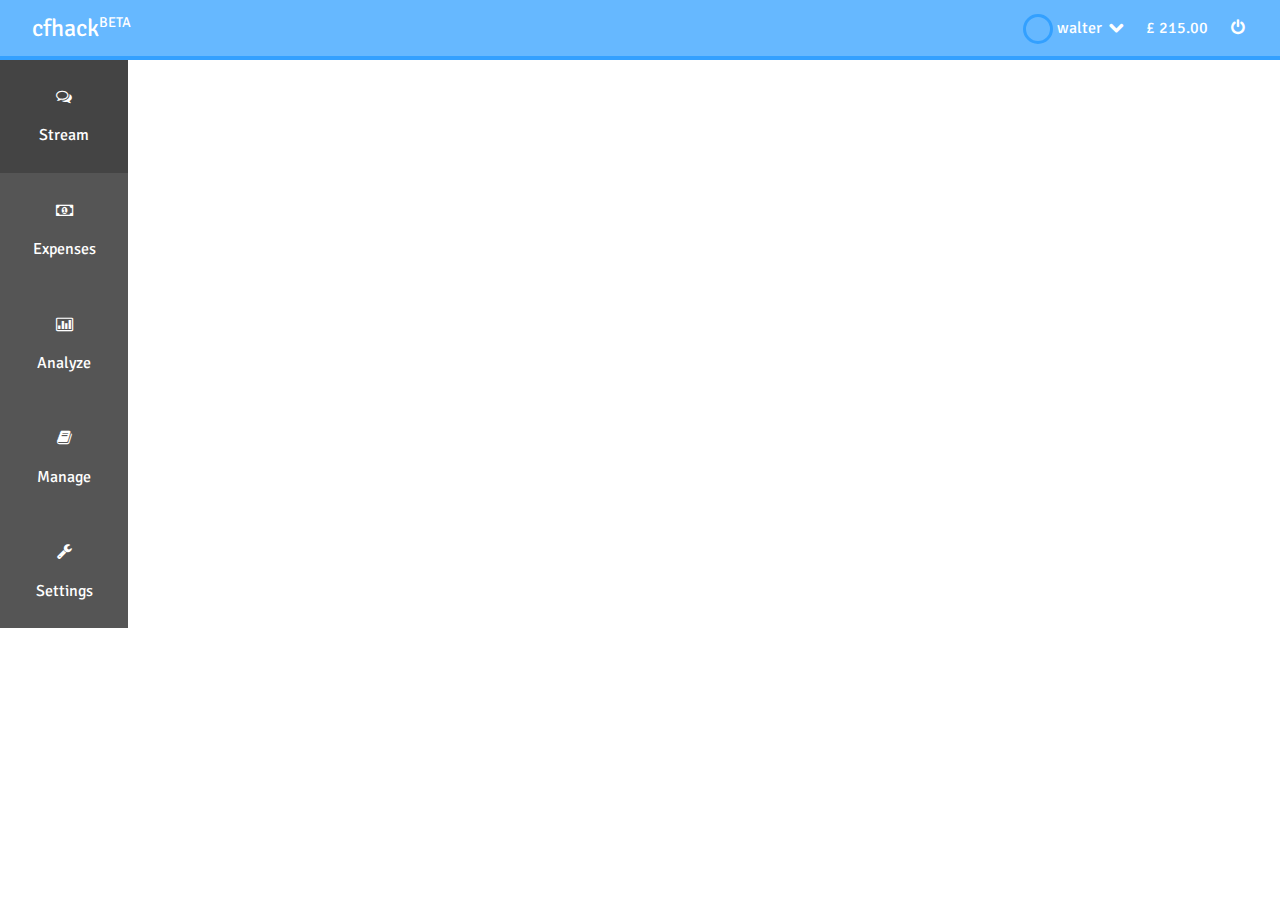
==== commit c97c155b: "dashboard view" ====
--- a/DDCH/template/index.html
+++ b/DDCH/template/index.html
@@ -43,22 +43,7 @@
 			</div>
 		</div>
 		<div class='content'>
-			<h2>Stream</h2>
-			<p>Keep up with the latest activity.</p>
-			<div class='post'>
-				<div class='post_options'>
-					<span class="post_avatar" style="background: url('http://api.twitter.com/1/users/profile_image?screen_name=josephredfern&size=bigger') no-repeat center center; background-size: 3em;"></span>
-				</div>
-				<div class='post_content'>
-					<div class='post_head'>
-						<h3>Joe has bought a gun for &pound;250.00</h3>
-						<small>2 minutes ago <i class='icon-map-marker'></i> Tesco Express, Cathays</small>
-					</div>
-				</div>
-				<div class='post_actions'>
-						<a href="#"><i class='icon-ok-sign'></i></a>
-				</div>
-			</div>
+			
 		</div>
 	</div>
 </body>
